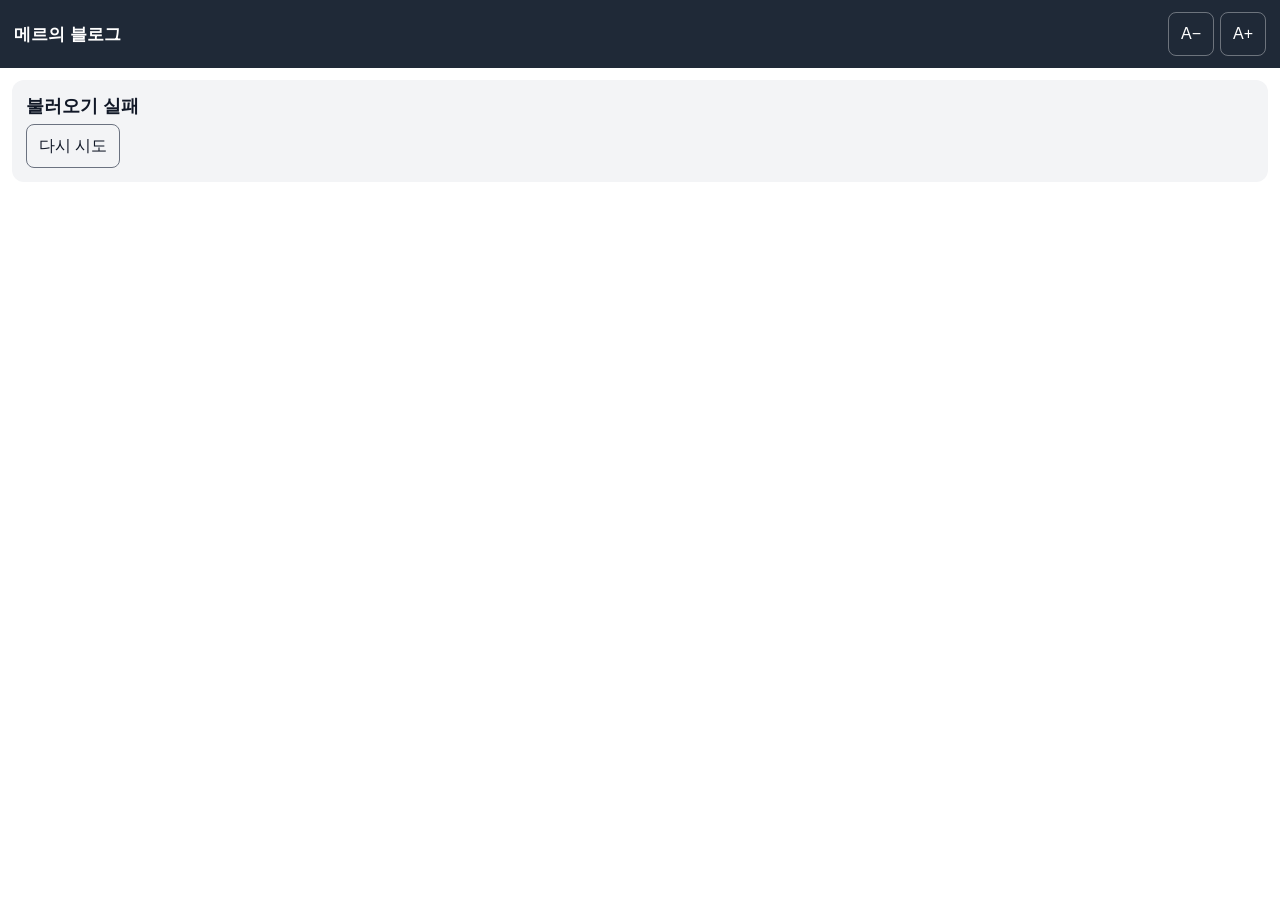
==== site/index.html @ cdc5ae1d "feat(site): pwa app with list, player and synced captions Co-Authored-By: Claude Fable 5 <noreply@an" ====
<!doctype html>
<html lang="ko">
<head>
<meta charset="utf-8">
<meta name="viewport" content="width=device-width, initial-scale=1, viewport-fit=cover">
<meta name="theme-color" content="#1f2937">
<title>메르의 블로그</title>
<link rel="manifest" href="./manifest.webmanifest">
<link rel="icon" href="./icon.svg" type="image/svg+xml">
<link rel="apple-touch-icon" href="./icon.svg">
<link rel="stylesheet" href="./style.css">
</head>
<body>
<header class="bar">
  <button id="back" class="icon hidden" aria-label="목록으로">←</button>
  <h1 id="title">메르의 블로그</h1>
  <div class="font-ctl">
    <button id="font-down" class="icon" aria-label="글씨 작게">A−</button>
    <button id="font-up" class="icon" aria-label="글씨 크게">A+</button>
  </div>
</header>

<main id="list" class="view"></main>

<main id="player" class="view hidden">
  <article id="captions"></article>
  <footer class="controls">
    <input id="seek" type="range" min="0" max="1000" value="0" aria-label="재생 위치">
    <div class="times"><span id="cur">0:00</span><span id="dur">0:00</span></div>
    <div class="buttons">
      <button id="prev" class="icon" aria-label="이전 글">⏮</button>
      <button id="back15" class="icon" aria-label="15초 뒤로">↺15</button>
      <button id="play" class="icon big" aria-label="재생">▶</button>
      <button id="fwd15" class="icon" aria-label="15초 앞으로">↻15</button>
      <button id="rate" class="icon" aria-label="배속">1.0×</button>
    </div>
  </footer>
</main>

<div id="toast" class="hidden"></div>
<audio id="audio" preload="metadata"></audio>
<script src="./app.js"></script>
</body>
</html>
---- site/style.css ----
:root {
  --bg: #ffffff; --fg: #111827; --muted: #6b7280; --card: #f3f4f6;
  --accent: #2563eb; --active-bg: #fef3c7; --bar: #1f2937; --bar-fg: #ffffff;
  --font: 22px;
}
@media (prefers-color-scheme: dark) {
  :root { --bg: #0f172a; --fg: #f1f5f9; --muted: #94a3b8; --card: #1e293b;
          --active-bg: #3b3a1f; --bar: #020617; }
}
* { box-sizing: border-box; }
html, body { margin: 0; background: var(--bg); color: var(--fg);
  font-family: -apple-system, "Noto Sans KR", "Apple SD Gothic Neo", "Malgun Gothic", sans-serif; }
.hidden { display: none !important; }
.bar { position: sticky; top: 0; z-index: 2; display: flex; align-items: center; gap: 8px;
  padding: 12px 14px; background: var(--bar); color: var(--bar-fg);
  padding-top: max(12px, env(safe-area-inset-top)); }
.bar h1 { flex: 1; margin: 0; font-size: 17px; font-weight: 600; white-space: nowrap;
  overflow: hidden; text-overflow: ellipsis; }
.icon { background: transparent; border: 1px solid rgba(255,255,255,.35); color: inherit;
  border-radius: 8px; padding: 8px 12px; font-size: 16px; min-width: 44px; min-height: 44px; }
.font-ctl { display: flex; gap: 6px; }
#list { padding: 12px; display: grid; gap: 10px; }
.card { background: var(--card); border-radius: 12px; padding: 14px; cursor: pointer; }
.card h2 { margin: 0 0 6px; font-size: 18px; line-height: 1.35; }
.card .meta { color: var(--muted); font-size: 14px; display: flex; gap: 10px; }
.card .done { color: var(--accent); }
.progress { height: 4px; background: rgba(127,127,127,.25); border-radius: 2px; margin-top: 10px; }
.progress > div { height: 100%; background: var(--accent); border-radius: 2px; }
#player { display: flex; flex-direction: column; min-height: calc(100vh - 68px); }
#captions { flex: 1; padding: 20px 18px 45vh; font-size: var(--font); line-height: 1.7; }
#captions p { margin: 0 0 .7em; padding: 6px 10px; border-radius: 8px; color: var(--muted);
  transition: background .2s, color .2s; }
#captions p.active { background: var(--active-bg); color: var(--fg); font-weight: 600; }
#captions p.past { opacity: .6; }
.controls { position: fixed; bottom: 0; left: 0; right: 0; background: var(--bar); color: var(--bar-fg);
  padding: 10px 14px; padding-bottom: max(10px, env(safe-area-inset-bottom)); }
.controls input[type=range] { width: 100%; accent-color: var(--accent); }
.times { display: flex; justify-content: space-between; font-size: 13px; opacity: .8; }
.buttons { display: flex; justify-content: space-between; align-items: center; margin-top: 6px; }
.buttons .big { font-size: 26px; min-width: 64px; min-height: 56px; background: var(--accent); border: none; }
#toast { position: fixed; top: 70px; left: 50%; transform: translateX(-50%); background: #dc2626;
  color: #fff; padding: 10px 16px; border-radius: 8px; z-index: 3; }
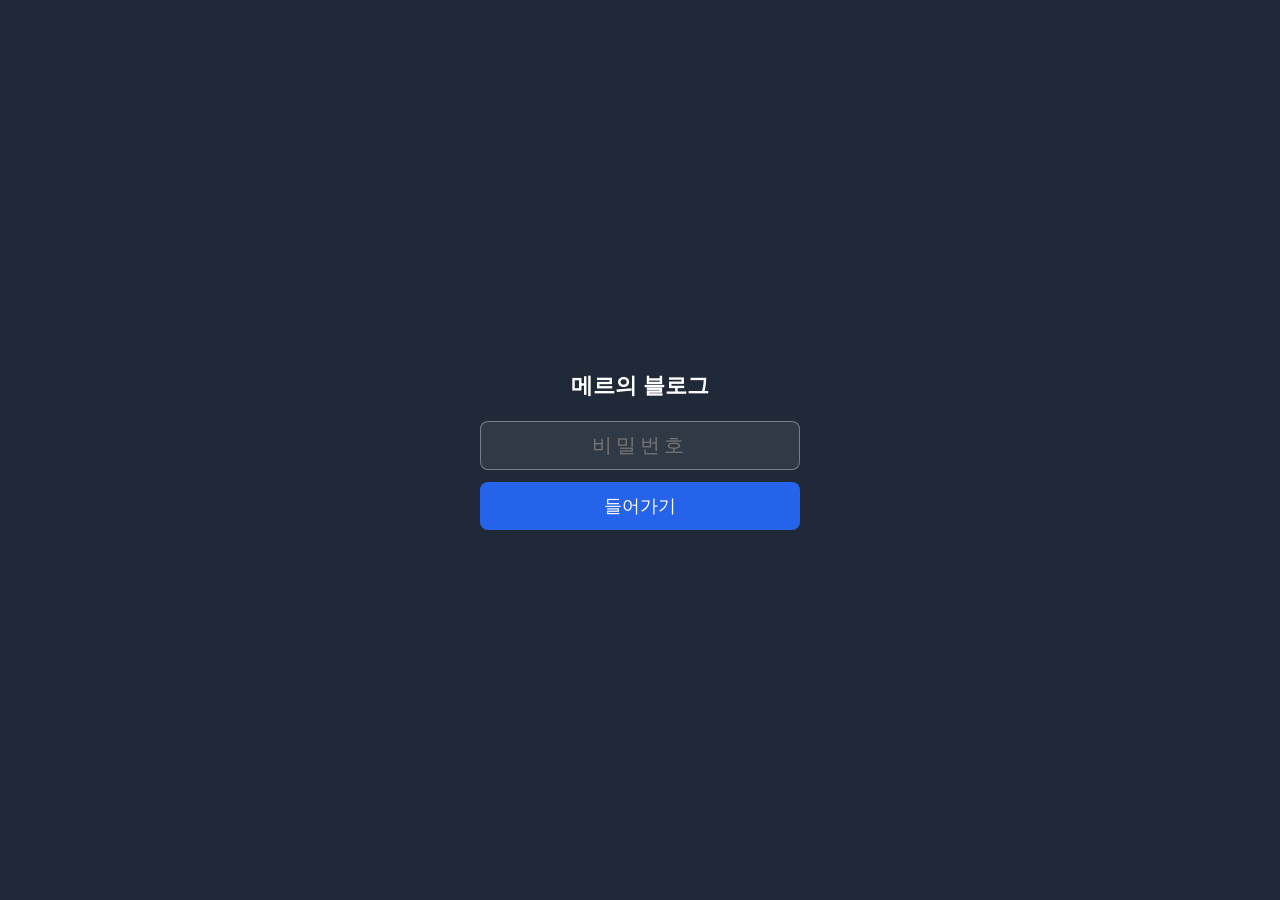
==== commit 0a8cc411: "feat(site): client-side password gate Co-Authored-By: Claude Fable 5 <noreply@anthropic.com> Claude-" ====
--- a/site/index.html
+++ b/site/index.html
@@ -37,6 +37,14 @@
   </footer>
 </main>
 
+<div id="gate" class="hidden">
+  <form id="gate-form">
+    <h2>메르의 블로그</h2>
+    <input id="gate-pw" type="password" inputmode="numeric" placeholder="비밀번호" autocomplete="current-password" autofocus>
+    <button type="submit">들어가기</button>
+    <p id="gate-err" class="hidden">비밀번호가 틀렸습니다</p>
+  </form>
+</div>
 <div id="toast" class="hidden"></div>
 <audio id="audio" preload="metadata"></audio>
 <script src="./app.js"></script>
--- a/site/style.css
+++ b/site/style.css
@@ -40,3 +40,11 @@
 .buttons .big { font-size: 26px; min-width: 64px; min-height: 56px; background: var(--accent); border: none; }
 #toast { position: fixed; top: 70px; left: 50%; transform: translateX(-50%); background: #dc2626;
   color: #fff; padding: 10px 16px; border-radius: 8px; z-index: 3; }
+#gate { position: fixed; inset: 0; z-index: 10; background: var(--bar); color: var(--bar-fg);
+  display: flex; align-items: center; justify-content: center; padding: 24px; }
+#gate form { width: 100%; max-width: 320px; display: grid; gap: 12px; text-align: center; }
+#gate h2 { margin: 0 0 8px; font-size: 22px; }
+#gate input { font-size: 20px; padding: 12px; border-radius: 8px; border: 1px solid rgba(255,255,255,.35);
+  background: rgba(255,255,255,.08); color: inherit; text-align: center; letter-spacing: .2em; }
+#gate button { font-size: 18px; padding: 12px; border-radius: 8px; border: none; background: var(--accent); color: #fff; }
+#gate p { margin: 0; color: #fca5a5; font-size: 14px; }
